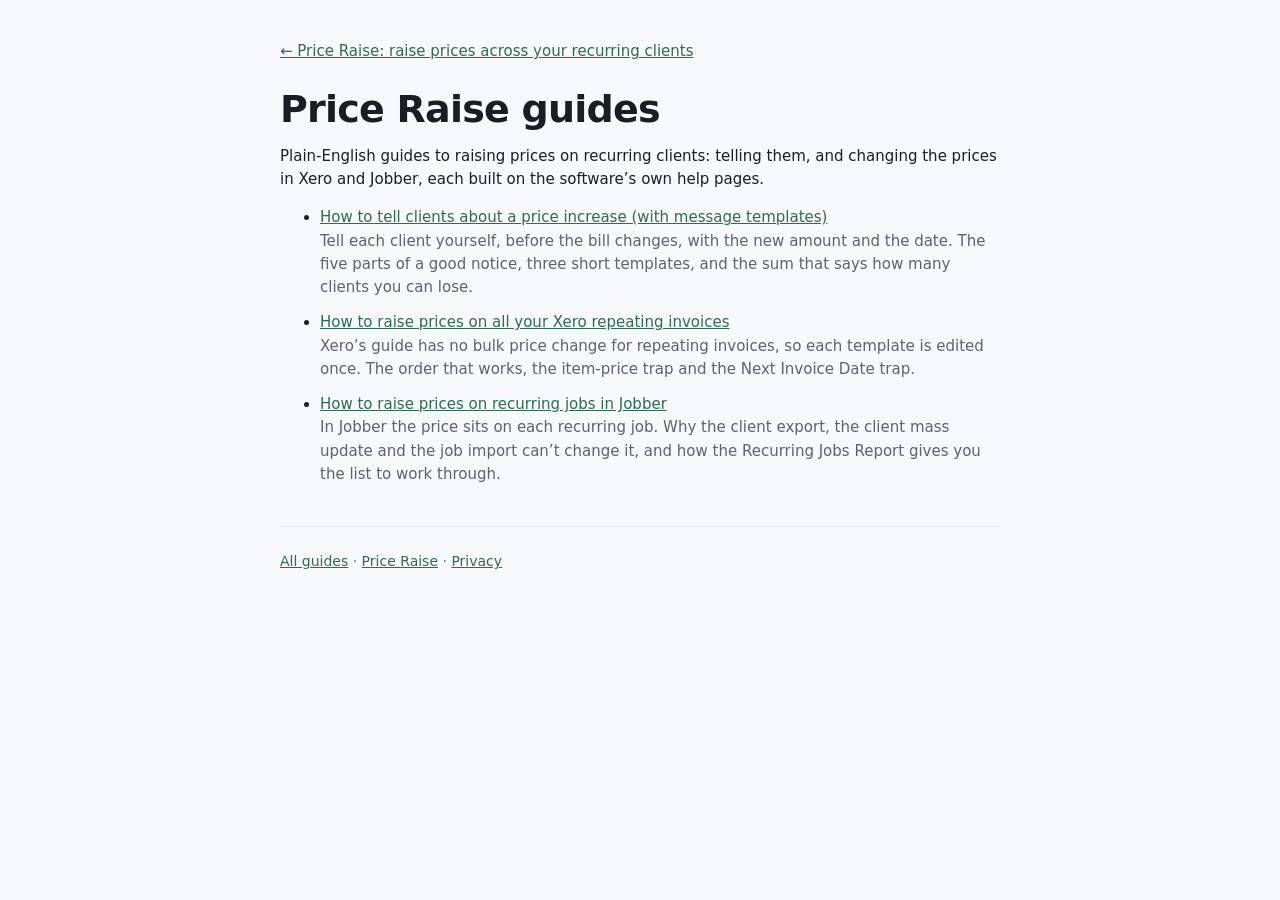
==== guides/index.html @ 4182b781 "Publish Price Raise (built 2026-11-10)" ====
<!doctype html>
<html lang="en">
<head>
<meta charset="utf-8">
<meta name="viewport" content="width=device-width, initial-scale=1">
<title>Price Raise guides | Price Raise</title>
<meta name="description" content="Plain-English guides to raising prices on recurring clients: telling them, and changing the prices in Xero and Jobber, each built on the software’s own help pages.">
<link rel="stylesheet" href="../css/app.css">
<script>try { const t = localStorage.getItem('pr-theme'); if (t) document.documentElement.dataset.theme = t; } catch (e) {}</script>
<script type="application/ld+json">{"@context":"https://schema.org","@type":"CollectionPage","name":"Price Raise guides","description":"Plain-English guides to raising prices on recurring clients: telling them, and changing the prices in Xero and Jobber, each built on the software’s own help pages.","dateModified":"2026-11-05","author":{"@type":"Person","name":"Suhaib Akmal"},"isPartOf":{"@type":"WebSite","name":"Price Raise"}}</script>
<style>
  .doc { max-width: 760px; padding-top: 40px; padding-bottom: 56px; }
  .doc h1 { font-size: clamp(28px, 4vw, 38px); margin-bottom: 12px; }
  .doc h2 { font-size: 20px; margin-top: 32px; }
  .doc p, .doc li { color: var(--text); }
  .doc li { margin-bottom: 6px; }
  .doc .muted { color: var(--text-2); }
  .doc .back { display: inline-block; margin-bottom: 24px; }
  .doc .kicker { color: var(--text-2); font-size: 14px; font-weight: 600; letter-spacing: .02em; margin: 0 0 6px; }
  .doc .answer { font-size: 18px; }
  .doc blockquote { margin: 16px 0; padding: 12px 16px; border-left: 4px solid var(--accent); background: var(--surface-2); border-radius: 0 8px 8px 0; }
  .doc blockquote p { margin: 0 0 6px; }
  .doc blockquote cite { font-style: normal; font-size: 14px; color: var(--text-2); }
  .doc pre { white-space: pre-wrap; overflow-wrap: anywhere; background: var(--surface-2); border: 1px solid var(--line); border-radius: 8px; padding: 12px 14px; font: 14px/1.5 var(--mono); }
  .doc .catch { margin-top: 28px; padding: 16px 18px; border: 1px solid var(--line); border-left: 4px solid var(--accent); border-radius: 8px; }
  .doc .catch p { margin: 0; }
  .doc .cta { margin-top: 32px; padding: 20px; border: 1px solid var(--line); border-radius: 12px; background: var(--surface); }
  .doc .cta p { margin: 0 0 12px; }
  .doc .guide-list li { margin-bottom: 12px; }
  .doc footer { margin-top: 40px; font-size: 14px; color: var(--text-2); }
</style>
<link rel="canonical" href="https://suhaibusiness.github.io/price-raise/guides/">
<meta name="theme-color" content="#2f6b4f">
<link rel="icon" href="../favicon.svg" type="image/svg+xml">
<link rel="apple-touch-icon" href="../apple-touch-icon.png">
<meta property="og:type" content="website">
<meta property="og:site_name" content="Price Raise">
<meta property="og:title" content="Price Raise guides | Price Raise">
<meta property="og:description" content="Plain-English guides to raising prices on recurring clients: telling them, and changing the prices in Xero and Jobber, each built on the software’s own help pages.">
<meta property="og:url" content="https://suhaibusiness.github.io/price-raise/guides/">
<meta property="og:image" content="https://suhaibusiness.github.io/price-raise/og.png">
<meta property="og:image:width" content="1200">
<meta property="og:image:height" content="630">
<meta property="og:image:alt" content="Price Raise: Raise prices across your recurring clients kindly: see the money first, send personal notices, track the replies. Free beta.">
<meta name="twitter:card" content="summary_large_image">
</head>
<body>
<main class="wrap doc">
  <a class="back" href="../">← Price Raise: raise prices across your recurring clients</a>
  <h1>Price Raise guides</h1>
  <p>Plain-English guides to raising prices on recurring clients: telling them, and changing the prices in Xero and Jobber, each built on the software’s own help pages.</p>
  <ul class="guide-list">
    <li><a href="tell-clients-about-price-increase.html">How to tell clients about a price increase (with message templates)</a><br><span class="muted">Tell each client yourself, before the bill changes, with the new amount and the date. The five parts of a good notice, three short templates, and the sum that says how many clients you can lose.</span></li>
    <li><a href="xero-repeating-invoice-price-increase.html">How to raise prices on all your Xero repeating invoices</a><br><span class="muted">Xero’s guide has no bulk price change for repeating invoices, so each template is edited once. The order that works, the item-price trap and the Next Invoice Date trap.</span></li>
    <li><a href="jobber-recurring-job-price-increase.html">How to raise prices on recurring jobs in Jobber</a><br><span class="muted">In Jobber the price sits on each recurring job. Why the client export, the client mass update and the job import can’t change it, and how the Recurring Jobs Report gives you the list to work through.</span></li>
  </ul>
  <footer><a href="./">All guides</a> · <a href="../">Price Raise</a> · <a href="../privacy.html">Privacy</a></footer>
</main>
</body>
</html>
---- css/app.css ----
:root {
  --bg: #f7f8fa; --surface: #ffffff; --surface-2: #f1f3f6; --line: #e3e6eb; --line-strong: #cfd4dc;
  --text: #1a1d23; --text-2: #5b6270; --text-3: #646b78;
  --accent: #2f6b4f; --accent-2: #24543e; --accent-soft: #e6f1eb; --on-accent: #ffffff;
  --gain: #1f7a4d; --loss: #b4442f; --warn: #94600a; --warn-soft: #fbf1dc; --info-soft: #eaf0fb; --info: #2c5aa0;
  --radius: 10px; --radius-sm: 7px; --shadow: 0 1px 2px rgba(16,24,40,.05), 0 1px 3px rgba(16,24,40,.06);
  --font: ui-sans-serif, system-ui, -apple-system, "Segoe UI", Roboto, "Helvetica Neue", Arial, sans-serif;
  --mono: ui-monospace, "SF Mono", Consolas, monospace;
  color-scheme: light;
}
@media (prefers-color-scheme: dark) {
  :root:not([data-theme="light"]) {
    --bg: #111317; --surface: #181b20; --surface-2: #1f232a; --line: #2a2f37; --line-strong: #3a414c;
    --text: #e8eaee; --text-2: #a7aebb; --text-3: #8e95a3;
    --accent: #5fbf8f; --accent-2: #7fd3a8; --accent-soft: #19302a; --on-accent: #0c1a13;
    --gain: #6fd19d; --loss: #f08a74; --warn: #e8b85a; --warn-soft: #2e2615; --info-soft: #182338; --info: #8db2ec;
    --shadow: 0 1px 2px rgba(0,0,0,.3);
    color-scheme: dark;
  }
}
:root[data-theme="dark"] {
  --bg: #111317; --surface: #181b20; --surface-2: #1f232a; --line: #2a2f37; --line-strong: #3a414c;
  --text: #e8eaee; --text-2: #a7aebb; --text-3: #8e95a3;
  --accent: #5fbf8f; --accent-2: #7fd3a8; --accent-soft: #19302a; --on-accent: #0c1a13;
  --gain: #6fd19d; --loss: #f08a74; --warn: #e8b85a; --warn-soft: #2e2615; --info-soft: #182338; --info: #8db2ec;
  --shadow: 0 1px 2px rgba(0,0,0,.3);
  color-scheme: dark;
}

* { box-sizing: border-box; }
html { -webkit-text-size-adjust: 100%; }
body { margin: 0; background: var(--bg); color: var(--text); font: 15px/1.55 var(--font); }
a { color: var(--accent); }
h1, h2, h3 { line-height: 1.2; margin: 0 0 .5em; letter-spacing: -.01em; }
h1 { font-size: clamp(30px, 5vw, 46px); letter-spacing: -.02em; }
h2 { font-size: 22px; }
h3 { font-size: 16px; }
p { margin: 0 0 1em; }
.muted { color: var(--text-2); }
.small { font-size: 13px; }
.num { font-variant-numeric: tabular-nums; }
.gain { color: var(--gain); }
.loss { color: var(--loss); }
.hidden { display: none !important; }
:focus-visible { outline: 2px solid var(--accent); outline-offset: 2px; }
.sr-only { position: absolute; width: 1px; height: 1px; overflow: hidden; clip: rect(0 0 0 0); white-space: nowrap; }

.wrap { max-width: 1120px; margin: 0 auto; padding: 0 20px; }

/* header */
.top { position: sticky; top: 0; z-index: 20; background: color-mix(in srgb, var(--bg) 88%, transparent);
  backdrop-filter: blur(8px); border-bottom: 1px solid var(--line); }
.top .wrap { display: flex; align-items: center; gap: 12px; height: 56px; }
.brand { display: flex; align-items: center; gap: 8px; white-space: nowrap; flex-shrink: 0; font-weight: 650; color: var(--text); text-decoration: none; }
.brand svg { color: var(--accent); }
.pill { font-size: 11px; font-weight: 600; padding: 2px 8px; border-radius: 99px; background: var(--accent-soft); color: var(--accent); }
.top nav { margin-left: auto; display: flex; align-items: center; gap: 4px; }

/* buttons and fields */
.btn { display: inline-flex; align-items: center; justify-content: center; gap: 6px; min-height: 40px; padding: 8px 16px;
  border-radius: var(--radius-sm); border: 1px solid var(--line-strong); background: var(--surface); color: var(--text);
  font: 500 14px var(--font); cursor: pointer; text-decoration: none; white-space: nowrap; }
.btn:hover { background: var(--surface-2); }
.btn.primary { background: var(--accent); border-color: var(--accent); color: var(--on-accent); }
.btn.primary:hover { background: var(--accent-2); border-color: var(--accent-2); }
.btn.ghost { border-color: transparent; background: transparent; }
.btn.ghost:hover { background: var(--surface-2); }
.btn.sm { min-height: 32px; padding: 4px 10px; font-size: 13px; }
.btn.lg { min-height: 48px; padding: 10px 22px; font-size: 16px; }
.btn:disabled { opacity: .5; cursor: not-allowed; }
.icon-btn { width: 36px; padding: 0; }
input[type=text], input[type=number], input[type=date], input[type=email], input[type=search], select, textarea {
  font: 15px var(--font); color: var(--text); background: var(--surface); border: 1px solid var(--line-strong);
  border-radius: var(--radius-sm); padding: 8px 10px; min-height: 40px; width: 100%; }
textarea { line-height: 1.5; resize: vertical; }
input:focus, select:focus, textarea:focus { outline: 2px solid color-mix(in srgb, var(--accent) 45%, transparent); border-color: var(--accent); }
label { display: block; font-weight: 550; font-size: 14px; margin-bottom: 4px; }
.field { margin-bottom: 14px; }
.field .hint { font-weight: 400; color: var(--text-2); font-size: 13px; margin-top: 4px; }
.row { display: flex; gap: 12px; flex-wrap: wrap; align-items: flex-end; }
.row > * { flex: 1 1 140px; }
.row.tight > * { flex: 0 1 auto; }
.inline-input { display: flex; align-items: stretch; }
.inline-input input { border-top-right-radius: 0; border-bottom-right-radius: 0; }
.inline-input select { width: auto; border-top-left-radius: 0; border-bottom-left-radius: 0; border-left: 0; background: var(--surface-2); }
.prefix { display: flex; align-items: center; }
.prefix span { padding: 0 10px; min-height: 40px; display: flex; align-items: center; border: 1px solid var(--line-strong); border-right: 0;
  border-radius: var(--radius-sm) 0 0 var(--radius-sm); background: var(--surface-2); color: var(--text-2); }
.prefix input { border-top-left-radius: 0; border-bottom-left-radius: 0; }
.radio { display: flex; gap: 8px; align-items: flex-start; font-weight: 400; margin-bottom: 8px; cursor: pointer; }
.radio input { margin-top: 4px; accent-color: var(--accent); }
input[type=checkbox] { width: 18px; height: 18px; accent-color: var(--accent); }
input[type=range] { width: 100%; accent-color: var(--accent); }

.card { background: var(--surface); border: 1px solid var(--line); border-radius: var(--radius); padding: 20px; box-shadow: var(--shadow); }
.card + .card { margin-top: 16px; }
.note { border-radius: var(--radius-sm); padding: 10px 14px; background: var(--info-soft); color: var(--text); font-size: 14px; margin-bottom: 16px; }
.note.warn { background: var(--warn-soft); }
.note strong { font-weight: 600; }
.chip { display: inline-block; font-size: 12px; padding: 1px 8px; border-radius: 99px; background: var(--surface-2); color: var(--text-2); border: 1px solid var(--line); }
.chip.warn { background: var(--warn-soft); color: var(--warn); border-color: transparent; }

/* landing */
.hero { padding: 64px 0 40px; display: grid; grid-template-columns: 1.3fr 1fr; gap: 48px; align-items: center; }
.hero p.lead { font-size: 18px; color: var(--text-2); max-width: 34em; }
.hero .ctas { display: flex; gap: 10px; flex-wrap: wrap; margin: 24px 0 14px; }
.privacy { display: flex; gap: 8px; align-items: flex-start; font-size: 14px; color: var(--text-2); }
.privacy svg { flex: none; margin-top: 3px; color: var(--accent); }
.promise { padding: 24px; }
.promise .big { font-size: 40px; font-weight: 700; letter-spacing: -.02em; color: var(--gain); }
.promise dl { display: grid; grid-template-columns: 1fr auto; gap: 6px 16px; margin: 16px 0 0; font-size: 14px; }
.promise dt { color: var(--text-2); }
.promise dd { margin: 0; text-align: right; }
.steps4 { display: grid; grid-template-columns: repeat(4, 1fr); gap: 16px; margin: 8px 0 56px; padding: 0; list-style: none; counter-reset: s; }
.steps4 li { counter-increment: s; }
.steps4 li::before { content: counter(s); display: inline-grid; place-items: center; width: 26px; height: 26px; border-radius: 50%;
  background: var(--accent-soft); color: var(--accent); font-weight: 650; font-size: 13px; margin-bottom: 8px; }
.steps4 h3 { margin-bottom: 4px; }
.steps4 p { color: var(--text-2); font-size: 14px; margin: 0; }
section.block { padding: 8px 0 56px; }
.gen { display: grid; grid-template-columns: 340px 1fr; gap: 20px; align-items: start; }
.letter { white-space: pre-wrap; font-size: 14.5px; line-height: 1.6; background: var(--surface-2); border-radius: var(--radius-sm); padding: 14px 16px; margin: 0; font-family: var(--font); }
.letter-subject { font-weight: 600; margin-bottom: 8px; }
.copy-row { display: flex; justify-content: space-between; align-items: center; gap: 8px; margin: 14px 0 6px; }
.faq details { border-bottom: 1px solid var(--line); padding: 12px 0; }
.faq summary { cursor: pointer; font-weight: 550; }
.faq p { margin: 8px 0 0; color: var(--text-2); }
footer { border-top: 1px solid var(--line); padding: 24px 0 40px; color: var(--text-3); font-size: 13px; }

/* app */
.app { padding: 24px 0 64px; }
.stepper { display: flex; gap: 4px; overflow-x: auto; padding: 4px; margin: 0 0 20px; list-style: none; background: var(--surface);
  border: 1px solid var(--line); border-radius: var(--radius); scrollbar-width: none; }
.stepper button { display: flex; align-items: center; gap: 8px; border: 0; background: transparent; color: var(--text-2); font: 500 14px var(--font);
  padding: 8px 12px; border-radius: var(--radius-sm); cursor: pointer; white-space: nowrap; min-height: 40px; }
.stepper button .n { display: inline-grid; place-items: center; width: 22px; height: 22px; border-radius: 50%; border: 1px solid var(--line-strong); font-size: 12px; }
.stepper button[aria-current="step"] { background: var(--accent-soft); color: var(--text); }
.stepper button[aria-current="step"] .n { background: var(--accent); border-color: var(--accent); color: var(--on-accent); }
.stepper button:disabled { opacity: .45; cursor: not-allowed; }
.panel-head { display: flex; justify-content: space-between; align-items: flex-end; gap: 16px; flex-wrap: wrap; margin-bottom: 16px; }
.panel-head p { margin: 0; color: var(--text-2); }
.panel-foot { display: flex; justify-content: space-between; gap: 12px; margin-top: 20px; flex-wrap: wrap; }
.sample-banner { display: flex; gap: 10px; align-items: center; justify-content: space-between; flex-wrap: wrap; background: var(--warn-soft);
  border-radius: var(--radius-sm); padding: 8px 14px; margin-bottom: 16px; font-size: 14px; }

.drop { border: 2px dashed var(--line-strong); border-radius: var(--radius); padding: 36px 20px; text-align: center; background: var(--surface); cursor: pointer; }
.drop.over { border-color: var(--accent); background: var(--accent-soft); }
.drop p { margin: 6px 0 0; color: var(--text-2); }
.import-grid { display: grid; grid-template-columns: 1.4fr 1fr; gap: 16px; align-items: start; }
.map-table { width: 100%; border-collapse: collapse; }
.map-table td { padding: 6px 0; vertical-align: middle; border-bottom: 1px solid var(--line); }
.map-table td:first-child { width: 38%; font-weight: 550; font-size: 14px; padding-right: 12px; }
.map-table .eg { display: block; font-size: 12px; color: var(--text-3); margin-top: 2px; white-space: nowrap; overflow: hidden; text-overflow: ellipsis; max-width: 360px; }
.req { color: var(--loss); }
.checks { list-style: none; padding: 0; margin: 0; }
.checks li { display: flex; gap: 8px; padding: 6px 0; font-size: 14px; }
.checks li::before { content: "✓"; color: var(--gain); font-weight: 700; }
.checks li.warn::before { content: "!"; color: var(--warn); width: 10px; text-align: center; }

.rules-grid { display: grid; grid-template-columns: 1fr 300px; gap: 16px; align-items: start; }
.sticky { position: sticky; top: 72px; }
.rule { border: 1px solid var(--line); border-radius: var(--radius-sm); padding: 14px; margin-bottom: 12px; background: var(--surface); }
.rule-head { display: flex; gap: 8px; align-items: center; justify-content: space-between; margin-bottom: 10px; }
.tag-list { display: flex; flex-wrap: wrap; gap: 6px 14px; }
.tag-list label { display: flex; gap: 6px; align-items: center; font-weight: 400; margin: 0; }

.stats { display: grid; grid-template-columns: repeat(4, 1fr); gap: 12px; margin-bottom: 16px; }
.stat { background: var(--surface); border: 1px solid var(--line); border-radius: var(--radius); padding: 14px 16px; }
.stat .k { font-size: 13px; color: var(--text-2); }
.stat .v { font-size: 26px; font-weight: 650; letter-spacing: -.01em; font-variant-numeric: tabular-nums; }
.stat .s { font-size: 13px; color: var(--text-3); }
.stat.hl { border-color: color-mix(in srgb, var(--gain) 40%, var(--line)); background: color-mix(in srgb, var(--gain) 7%, var(--surface)); }
.churn { display: grid; grid-template-columns: 1fr 1.3fr; gap: 20px; align-items: center; }
.churn .answer { font-size: 18px; }
.toolbar { display: flex; gap: 8px; flex-wrap: wrap; margin-bottom: 10px; align-items: center; }
.toolbar input[type=search] { flex: 1 1 200px; width: auto; }
.toolbar select { width: auto; }
.table-wrap { overflow-x: auto; border: 1px solid var(--line); border-radius: var(--radius); background: var(--surface); }
table.data { width: 100%; border-collapse: collapse; font-size: 14px; }
table.data th, table.data td { padding: 8px 10px; border-bottom: 1px solid var(--line); text-align: left; white-space: nowrap; }
table.data th { font-size: 12px; font-weight: 600; color: var(--text-2); background: var(--surface-2); position: sticky; top: 0; }
table.data th button { all: unset; cursor: pointer; display: inline-flex; gap: 4px; align-items: center; min-height: 32px; }
table.data th button:focus-visible { outline: 2px solid var(--accent); }
table.data td.r, table.data th.r { text-align: right; }
table.data tr.off td { color: var(--text-3); }
table.data td .sub { display: block; font-size: 12px; color: var(--text-3); }
table.data input.ov { width: 92px; min-height: 32px; padding: 4px 8px; text-align: right; font-variant-numeric: tabular-nums; }
table.data input.ov.changed { border-color: var(--info); background: var(--info-soft); }
table.data select, table.data input.note-in { min-height: 32px; padding: 4px 8px; font-size: 14px; }
table.data input.note-in { min-width: 200px; }
.more { text-align: center; padding: 12px; }

.notice-grid { display: grid; grid-template-columns: 1fr 1fr; gap: 16px; align-items: start; }
.tabs { display: flex; gap: 4px; border-bottom: 1px solid var(--line); margin-bottom: 14px; overflow-x: auto; }
.tabs button { border: 0; background: none; padding: 10px 12px; font: 500 14px var(--font); color: var(--text-2); border-bottom: 2px solid transparent; cursor: pointer; white-space: nowrap; }
.tabs button[aria-selected="true"] { color: var(--text); border-color: var(--accent); }
.chips { display: flex; flex-wrap: wrap; gap: 6px; margin: 4px 0 12px; }
.chips button { font: 12px var(--mono); padding: 3px 8px; min-height: 32px; border-radius: 6px; border: 1px solid var(--line-strong); background: var(--surface-2); color: var(--text); cursor: pointer; }
.sms-bubble { background: var(--surface-2); border-radius: 16px 16px 16px 4px; padding: 10px 14px; font-size: 14.5px; max-width: 360px; }
.count { font-size: 12px; color: var(--text-3); }
.count.over { color: var(--loss); font-weight: 600; }
.pick { display: flex; gap: 6px; align-items: center; }
.pick select { flex: 1; }

.export-grid { display: grid; grid-template-columns: repeat(2, 1fr); gap: 16px; }
.export-grid .card { margin: 0; display: flex; flex-direction: column; }
.export-grid .card p { color: var(--text-2); font-size: 14px; flex: 1; }
.export-grid .card .btn { align-self: flex-start; }

.reply-sum { font-size: 20px; margin: 0 0 4px; }
.bar { height: 10px; border-radius: 99px; background: var(--surface-2); overflow: hidden; display: flex; margin: 12px 0 8px; }
.bar span { display: block; height: 100%; }
.legend { display: flex; flex-wrap: wrap; gap: 6px 16px; font-size: 13px; color: var(--text-2); }
.legend i { display: inline-block; width: 10px; height: 10px; border-radius: 3px; margin-right: 6px; vertical-align: -1px; }
.st-accepted { background: var(--gain); } .st-waiting { background: var(--line-strong); } .st-pushback { background: var(--warn); }
.st-kept { background: var(--info); } .st-left { background: var(--loss); }

.toast { position: fixed; left: 50%; bottom: 24px; transform: translateX(-50%); background: var(--text); color: var(--bg); padding: 10px 16px;
  border-radius: var(--radius-sm); font-size: 14px; z-index: 50; box-shadow: 0 4px 16px rgba(0,0,0,.2); max-width: calc(100% - 32px); }
#print-summary { display: none; }

@media (max-width: 900px) {
  .hero, .gen, .import-grid, .rules-grid, .notice-grid, .churn { grid-template-columns: minmax(0, 1fr); }
  .hero { padding-top: 36px; gap: 28px; }
  .steps4, .stats { grid-template-columns: repeat(2, 1fr); }
  .sticky { position: static; }
}
@media (max-width: 560px) {
  .wrap { padding: 0 16px; }
  .steps4, .export-grid { grid-template-columns: 1fr; }
  .stat .v { font-size: 22px; }
  .card { padding: 16px; }
  .top nav .btn .lbl { display: none; }
  .map-table, .map-table tbody { display: block; }
  .map-table td { display: block; width: 100% !important; border: 0; padding: 2px 0 !important; }
  .map-table .eg { max-width: 100%; }
  .map-table tr { display: block; border-bottom: 1px solid var(--line); padding: 8px 0; }
  .stepper button .t { display: none; }
  .stepper button[aria-current="step"] .t { display: inline; }
}
@media (max-width: 420px) {
  .brand .pill { display: none; }
}

@media print {
  body { background: #fff; color: #000; font-size: 12pt; }
  body > *:not(#print-summary) { display: none !important; }
  #print-summary { display: block !important; }
  #print-summary h1 { font-size: 20pt; }
  #print-summary table { width: 100%; border-collapse: collapse; margin: 8pt 0 14pt; }
  #print-summary td, #print-summary th { border-bottom: 1px solid #ccc; padding: 4pt 6pt; text-align: left; font-size: 10.5pt; }
  #print-summary .r { text-align: right; }
  #print-summary .big { font-size: 26pt; font-weight: 700; }
  @page { margin: 16mm; }
}
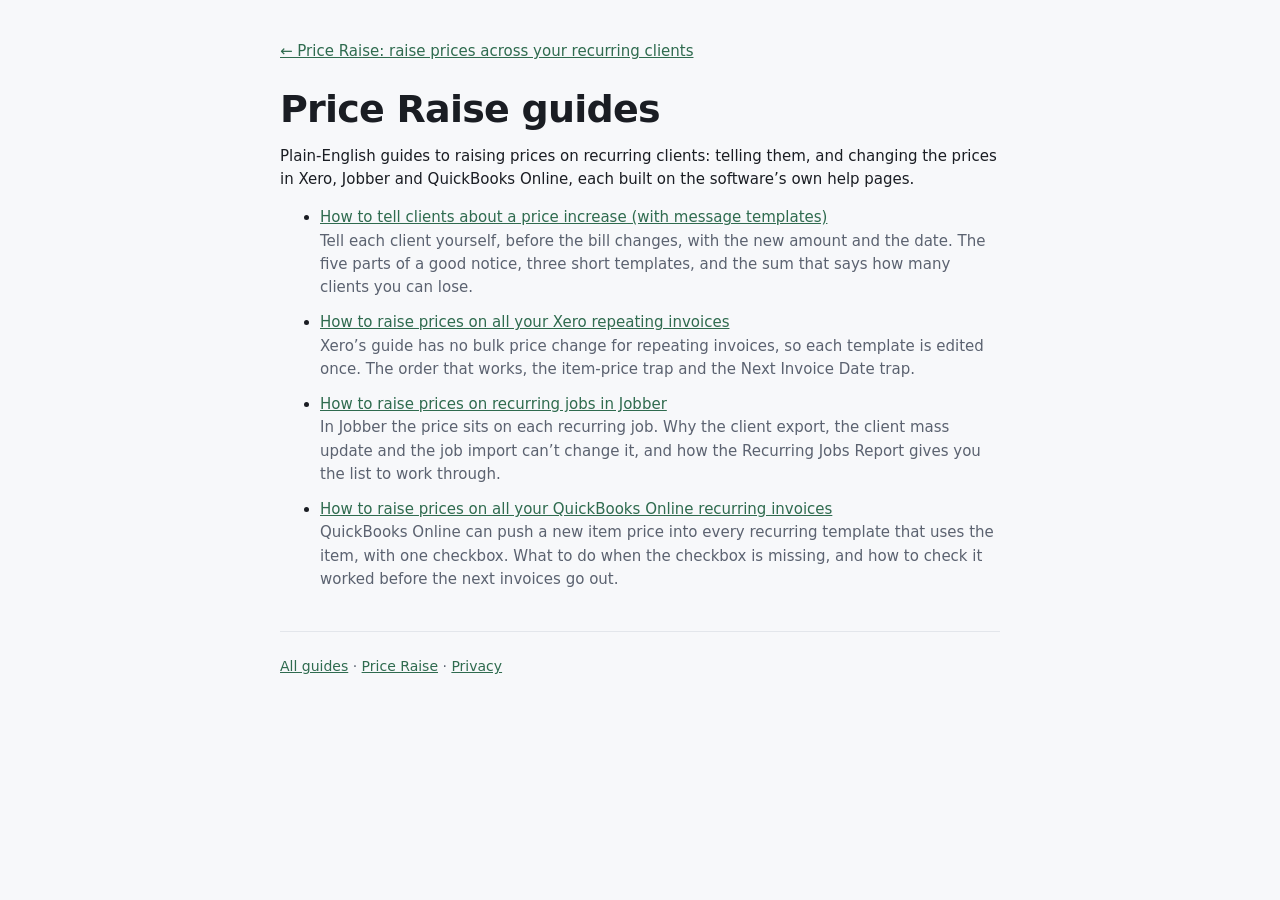
==== commit 77605a3d: "Publish Price Raise (built 2026-11-12)" ====
--- a/guides/index.html
+++ b/guides/index.html
@@ -4,10 +4,10 @@
 <meta charset="utf-8">
 <meta name="viewport" content="width=device-width, initial-scale=1">
 <title>Price Raise guides | Price Raise</title>
-<meta name="description" content="Plain-English guides to raising prices on recurring clients: telling them, and changing the prices in Xero and Jobber, each built on the software’s own help pages.">
+<meta name="description" content="Plain-English guides to raising prices on recurring clients: telling them, and changing the prices in Xero, Jobber and QuickBooks Online, each built on the software’s own help pages.">
 <link rel="stylesheet" href="../css/app.css">
 <script>try { const t = localStorage.getItem('pr-theme'); if (t) document.documentElement.dataset.theme = t; } catch (e) {}</script>
-<script type="application/ld+json">{"@context":"https://schema.org","@type":"CollectionPage","name":"Price Raise guides","description":"Plain-English guides to raising prices on recurring clients: telling them, and changing the prices in Xero and Jobber, each built on the software’s own help pages.","dateModified":"2026-11-05","author":{"@type":"Person","name":"Suhaib Akmal"},"isPartOf":{"@type":"WebSite","name":"Price Raise"}}</script>
+<script type="application/ld+json">{"@context":"https://schema.org","@type":"CollectionPage","name":"Price Raise guides","description":"Plain-English guides to raising prices on recurring clients: telling them, and changing the prices in Xero, Jobber and QuickBooks Online, each built on the software’s own help pages.","dateModified":"2026-11-12","author":{"@type":"Person","name":"Suhaib Akmal"},"isPartOf":{"@type":"WebSite","name":"Price Raise"}}</script>
 <style>
   .doc { max-width: 760px; padding-top: 40px; padding-bottom: 56px; }
   .doc h1 { font-size: clamp(28px, 4vw, 38px); margin-bottom: 12px; }
@@ -36,7 +36,7 @@
 <meta property="og:type" content="website">
 <meta property="og:site_name" content="Price Raise">
 <meta property="og:title" content="Price Raise guides | Price Raise">
-<meta property="og:description" content="Plain-English guides to raising prices on recurring clients: telling them, and changing the prices in Xero and Jobber, each built on the software’s own help pages.">
+<meta property="og:description" content="Plain-English guides to raising prices on recurring clients: telling them, and changing the prices in Xero, Jobber and QuickBooks Online, each built on the software’s own help pages.">
 <meta property="og:url" content="https://suhaibusiness.github.io/price-raise/guides/">
 <meta property="og:image" content="https://suhaibusiness.github.io/price-raise/og.png">
 <meta property="og:image:width" content="1200">
@@ -48,11 +48,12 @@
 <main class="wrap doc">
   <a class="back" href="../">← Price Raise: raise prices across your recurring clients</a>
   <h1>Price Raise guides</h1>
-  <p>Plain-English guides to raising prices on recurring clients: telling them, and changing the prices in Xero and Jobber, each built on the software’s own help pages.</p>
+  <p>Plain-English guides to raising prices on recurring clients: telling them, and changing the prices in Xero, Jobber and QuickBooks Online, each built on the software’s own help pages.</p>
   <ul class="guide-list">
     <li><a href="tell-clients-about-price-increase.html">How to tell clients about a price increase (with message templates)</a><br><span class="muted">Tell each client yourself, before the bill changes, with the new amount and the date. The five parts of a good notice, three short templates, and the sum that says how many clients you can lose.</span></li>
     <li><a href="xero-repeating-invoice-price-increase.html">How to raise prices on all your Xero repeating invoices</a><br><span class="muted">Xero’s guide has no bulk price change for repeating invoices, so each template is edited once. The order that works, the item-price trap and the Next Invoice Date trap.</span></li>
     <li><a href="jobber-recurring-job-price-increase.html">How to raise prices on recurring jobs in Jobber</a><br><span class="muted">In Jobber the price sits on each recurring job. Why the client export, the client mass update and the job import can’t change it, and how the Recurring Jobs Report gives you the list to work through.</span></li>
+    <li><a href="quickbooks-recurring-invoice-price-increase.html">How to raise prices on all your QuickBooks Online recurring invoices</a><br><span class="muted">QuickBooks Online can push a new item price into every recurring template that uses the item, with one checkbox. What to do when the checkbox is missing, and how to check it worked before the next invoices go out.</span></li>
   </ul>
   <footer><a href="./">All guides</a> · <a href="../">Price Raise</a> · <a href="../privacy.html">Privacy</a></footer>
 </main>
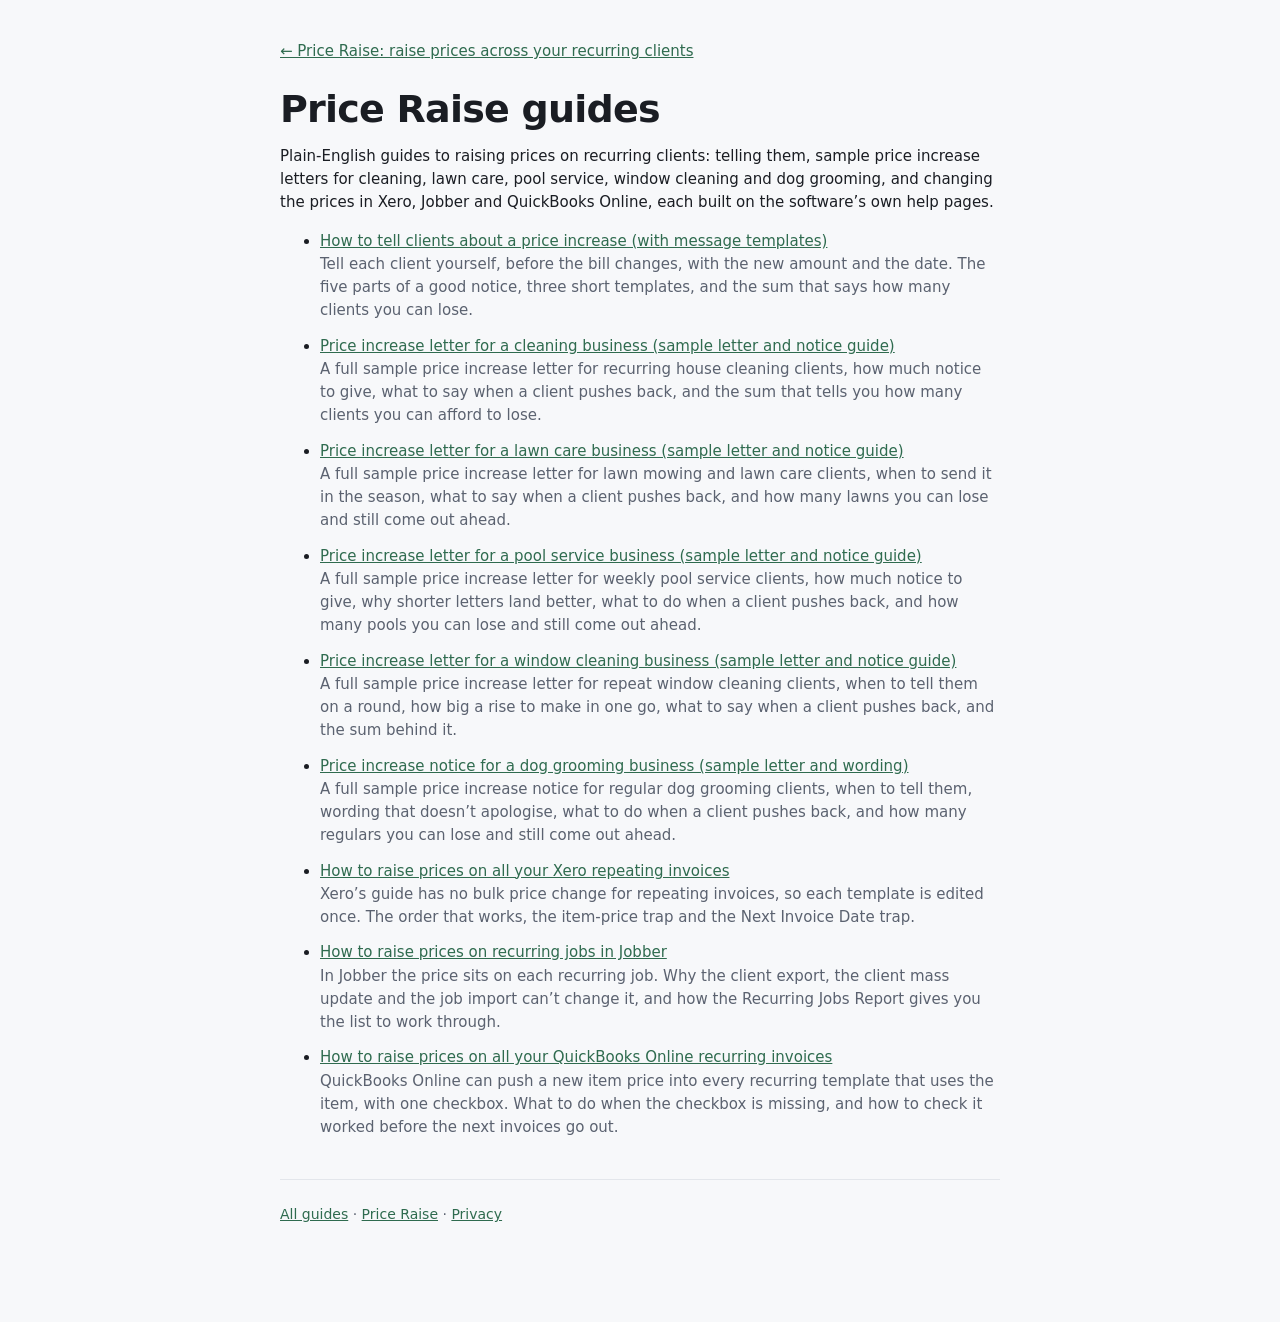
==== commit 0872b728: "Publish Price Raise (built 2026-11-17)" ====
--- a/guides/index.html
+++ b/guides/index.html
@@ -4,10 +4,10 @@
 <meta charset="utf-8">
 <meta name="viewport" content="width=device-width, initial-scale=1">
 <title>Price Raise guides | Price Raise</title>
-<meta name="description" content="Plain-English guides to raising prices on recurring clients: telling them, and changing the prices in Xero, Jobber and QuickBooks Online, each built on the software’s own help pages.">
+<meta name="description" content="Plain-English guides to raising prices on recurring clients: telling them, sample price increase letters for cleaning, lawn care, pool service, window cleaning and dog grooming, and changing the prices in Xero, Jobber and QuickBooks Online, each built on the software’s own help pages.">
 <link rel="stylesheet" href="../css/app.css">
 <script>try { const t = localStorage.getItem('pr-theme'); if (t) document.documentElement.dataset.theme = t; } catch (e) {}</script>
-<script type="application/ld+json">{"@context":"https://schema.org","@type":"CollectionPage","name":"Price Raise guides","description":"Plain-English guides to raising prices on recurring clients: telling them, and changing the prices in Xero, Jobber and QuickBooks Online, each built on the software’s own help pages.","dateModified":"2026-11-12","author":{"@type":"Person","name":"Suhaib Akmal"},"isPartOf":{"@type":"WebSite","name":"Price Raise"}}</script>
+<script type="application/ld+json">{"@context":"https://schema.org","@type":"CollectionPage","name":"Price Raise guides","description":"Plain-English guides to raising prices on recurring clients: telling them, sample price increase letters for cleaning, lawn care, pool service, window cleaning and dog grooming, and changing the prices in Xero, Jobber and QuickBooks Online, each built on the software’s own help pages.","dateModified":"2026-11-17","author":{"@type":"Person","name":"Suhaib Akmal"},"isPartOf":{"@type":"WebSite","name":"Price Raise"}}</script>
 <style>
   .doc { max-width: 760px; padding-top: 40px; padding-bottom: 56px; }
   .doc h1 { font-size: clamp(28px, 4vw, 38px); margin-bottom: 12px; }
@@ -36,7 +36,7 @@
 <meta property="og:type" content="website">
 <meta property="og:site_name" content="Price Raise">
 <meta property="og:title" content="Price Raise guides | Price Raise">
-<meta property="og:description" content="Plain-English guides to raising prices on recurring clients: telling them, and changing the prices in Xero, Jobber and QuickBooks Online, each built on the software’s own help pages.">
+<meta property="og:description" content="Plain-English guides to raising prices on recurring clients: telling them, sample price increase letters for cleaning, lawn care, pool service, window cleaning and dog grooming, and changing the prices in Xero, Jobber and QuickBooks Online, each built on the software’s own help pages.">
 <meta property="og:url" content="https://suhaibusiness.github.io/price-raise/guides/">
 <meta property="og:image" content="https://suhaibusiness.github.io/price-raise/og.png">
 <meta property="og:image:width" content="1200">
@@ -48,9 +48,14 @@
 <main class="wrap doc">
   <a class="back" href="../">← Price Raise: raise prices across your recurring clients</a>
   <h1>Price Raise guides</h1>
-  <p>Plain-English guides to raising prices on recurring clients: telling them, and changing the prices in Xero, Jobber and QuickBooks Online, each built on the software’s own help pages.</p>
+  <p>Plain-English guides to raising prices on recurring clients: telling them, sample price increase letters for cleaning, lawn care, pool service, window cleaning and dog grooming, and changing the prices in Xero, Jobber and QuickBooks Online, each built on the software’s own help pages.</p>
   <ul class="guide-list">
     <li><a href="tell-clients-about-price-increase.html">How to tell clients about a price increase (with message templates)</a><br><span class="muted">Tell each client yourself, before the bill changes, with the new amount and the date. The five parts of a good notice, three short templates, and the sum that says how many clients you can lose.</span></li>
+    <li><a href="price-increase-letter-cleaning-business.html">Price increase letter for a cleaning business (sample letter and notice guide)</a><br><span class="muted">A full sample price increase letter for recurring house cleaning clients, how much notice to give, what to say when a client pushes back, and the sum that tells you how many clients you can afford to lose.</span></li>
+    <li><a href="price-increase-letter-lawn-care-business.html">Price increase letter for a lawn care business (sample letter and notice guide)</a><br><span class="muted">A full sample price increase letter for lawn mowing and lawn care clients, when to send it in the season, what to say when a client pushes back, and how many lawns you can lose and still come out ahead.</span></li>
+    <li><a href="price-increase-letter-pool-service.html">Price increase letter for a pool service business (sample letter and notice guide)</a><br><span class="muted">A full sample price increase letter for weekly pool service clients, how much notice to give, why shorter letters land better, what to do when a client pushes back, and how many pools you can lose and still come out ahead.</span></li>
+    <li><a href="price-increase-letter-window-cleaning.html">Price increase letter for a window cleaning business (sample letter and notice guide)</a><br><span class="muted">A full sample price increase letter for repeat window cleaning clients, when to tell them on a round, how big a rise to make in one go, what to say when a client pushes back, and the sum behind it.</span></li>
+    <li><a href="price-increase-letter-dog-grooming.html">Price increase notice for a dog grooming business (sample letter and wording)</a><br><span class="muted">A full sample price increase notice for regular dog grooming clients, when to tell them, wording that doesn’t apologise, what to do when a client pushes back, and how many regulars you can lose and still come out ahead.</span></li>
     <li><a href="xero-repeating-invoice-price-increase.html">How to raise prices on all your Xero repeating invoices</a><br><span class="muted">Xero’s guide has no bulk price change for repeating invoices, so each template is edited once. The order that works, the item-price trap and the Next Invoice Date trap.</span></li>
     <li><a href="jobber-recurring-job-price-increase.html">How to raise prices on recurring jobs in Jobber</a><br><span class="muted">In Jobber the price sits on each recurring job. Why the client export, the client mass update and the job import can’t change it, and how the Recurring Jobs Report gives you the list to work through.</span></li>
     <li><a href="quickbooks-recurring-invoice-price-increase.html">How to raise prices on all your QuickBooks Online recurring invoices</a><br><span class="muted">QuickBooks Online can push a new item price into every recurring template that uses the item, with one checkbox. What to do when the checkbox is missing, and how to check it worked before the next invoices go out.</span></li>
